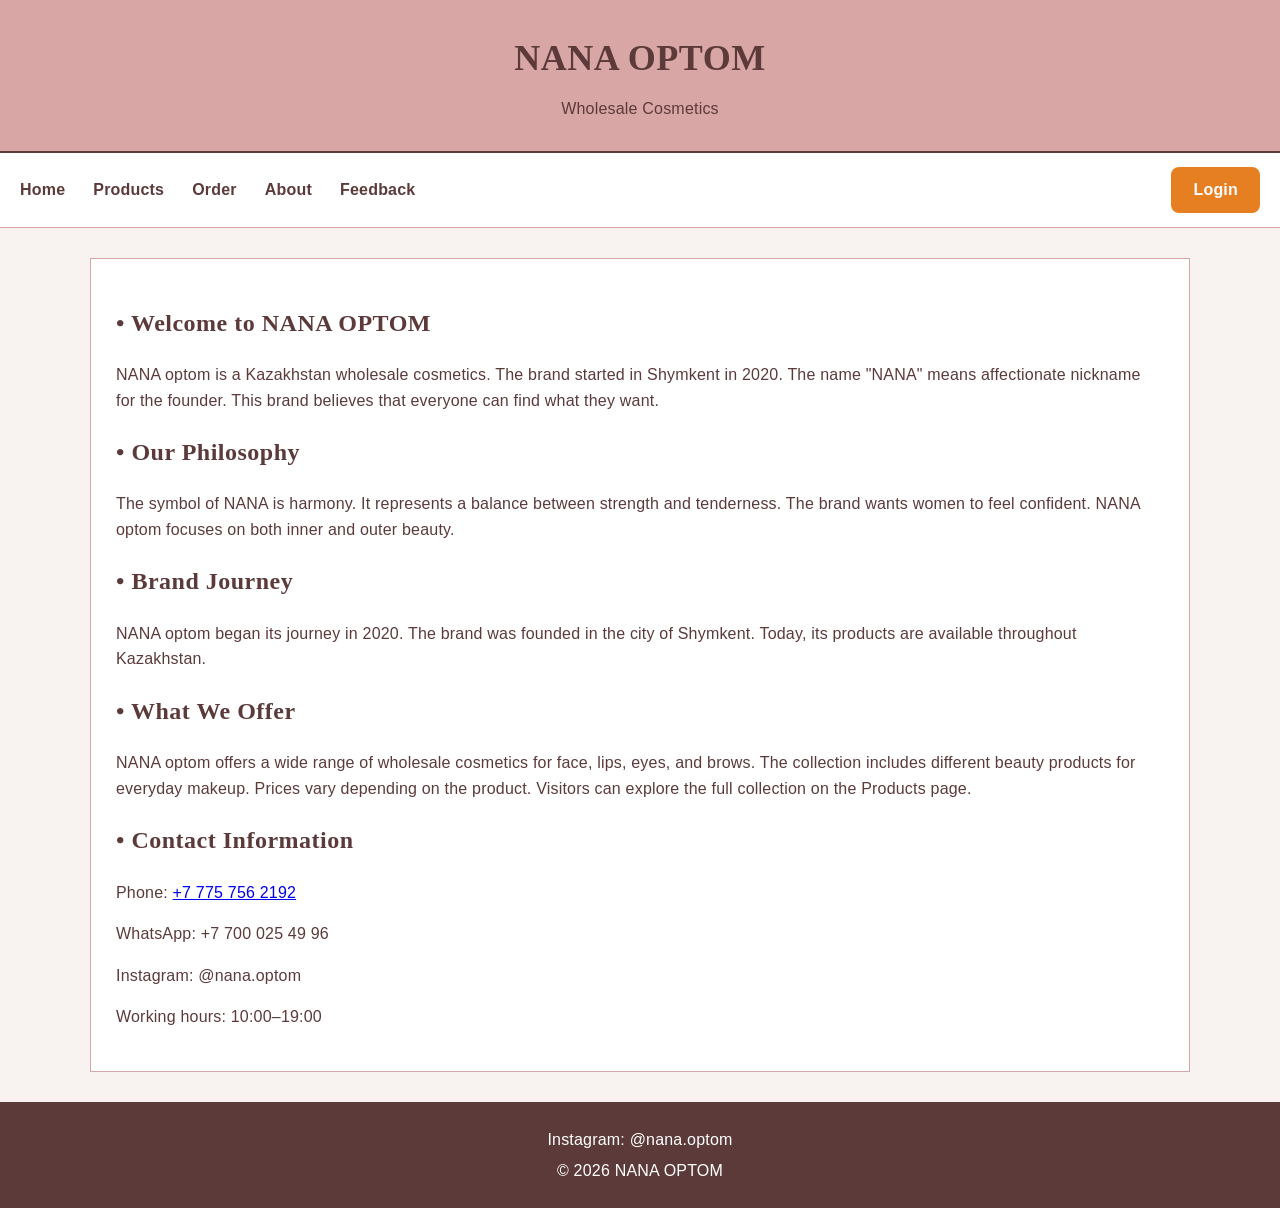
==== index.html @ d995e96a "Add files via upload Add NANA OPTOM website" ====
<!DOCTYPE html>
<!-- Authors: Aida Khalila and Assiya Yesmagambet -->
<html lang="en">
    <head>
        <meta charset="UTF-8">
        <meta name="viewport" content="width=device-width, initial-scale=1.0">
        <meta name="description" content="NANA OPTOM wholesale cosmetics store">
        <meta name="author" content="Aida Khalila and Assiya Yesmagambet">
        <title>NANA OPTOM | Home</title>
        <link rel="stylesheet" href="css/base.css">
    </head>

    <body>
        <header>
            <h1>NANA OPTOM</h1>
            <p>Wholesale Cosmetics</p>
        </header>

<nav>
    <ul>
        <li><a href="index.html">Home</a></li>
        <li><a href="products.html">Products</a></li>
        <li><a href="order.html">Order</a></li>
        <li><a href="about.html">About</a></li>
        <li><a href="feedback.html">Feedback</a></li>
        <li class="login-link"><a href="login.html">Login</a></li>
    </ul>
</nav>
<main>
    <!-- A section is used here because this content introduces the brand as a separate topic. -->
    <section>
        <h2>Welcome to NANA OPTOM</h2>
        <p>
            NANA optom is a Kazakhstan wholesale cosmetics.
            The brand started in Shymkent in 2020.
            The name "NANA" means affectionate nickname for the founder.
            This brand believes that everyone can find what they want.
        </p>
    </section>

    <section>
        <h2>Our Philosophy</h2>
        <p>
            The symbol of NANA is harmony.
            It represents a balance between strength and tenderness.
            The brand wants women to feel confident.
            NANA optom focuses on both inner and outer beauty.
        </p>
    </section>

    <section>
        <h2>Brand Journey</h2>
        <p>
            NANA optom began its journey in 2020.
            The brand was founded in the city of Shymkent.
            Today, its products are available throughout Kazakhstan.
        </p>
    </section> 

    <section>
        <h2>What We Offer</h2>
        <p>
            NANA optom offers a wide range of  wholesale cosmetics for face, lips, eyes, and brows.
            The collection includes different beauty products for everyday makeup.
            Prices vary depending on the product.
            Visitors can explore the full collection on the Products page.
        </p>
        </section>

<!-- A separate section is used here to keep contact information organized from the brand content. -->
    <section>
        <h2>Contact Information</h2>

        <p>Phone: <a href="tel:+777757562192">+7 775 756 2192</a></p>
        <p>WhatsApp: +7 700 025 49 96</p>
        <p>Instagram:  @nana.optom</p>
        <p>Working hours: 10:00–19:00</p>
    </section>
</main>
   <footer>

    <p>Instagram: @nana.optom</p>
    <p>&copy; 2026 NANA OPTOM</p>
    </footer>
    </body>
</html>
---- css/base.css ----
/*
NANA OPTOM COLOR PALETTE

#F8F3F0 - soft background for a clean cosmetics website.
#5C3A3A - dark color for headings and readable text.
#D9A6A6 - soft pink that matches the NANAOPTOM beauty theme.
rgb(255, 255, 255) - white for content areas.
black - used for strong text contrast.
*/

/* Universal selector matches every element.
   Border-box makes width calculations easier and predictable. */
* {
    box-sizing: border-box;
}

/* General page style */
body {
    margin: 0;
    background-color: #F8F3F0;
    color: #5C3A3A;

    font-family: Arial, Helvetica, sans-serif;
    font-size: 16px;
    font-weight: 400;
    line-height: 1.6;
    letter-spacing: 0.2px;
}

/* Shared header */
header {
    background-color: #D9A6A6;
    text-align: center;
    padding: 30px 20px;
    border-bottom: 2px solid #5C3A3A;
}

/* Second font family is used for headings */
h1,
h2,
h3 {
    font-family: Georgia, "Times New Roman", serif;
    font-weight: 600;
    letter-spacing: 0.5px;
}

header h1 {
    margin: 0;
    font-size: 36px;
}

header p {
    margin: 8px 0 0;
}

/* Navigation uses Flexbox because links are arranged in one row. */
nav {
    background-color: rgb(255, 255, 255);
    padding: 14px 20px;
    border-bottom: 1px solid #D9A6A6;
}

nav ul {
    list-style: none;
    margin: 0;
    padding: 0;

    display: flex;
    flex-direction: row;
    justify-content: center;
    align-items: center;
    gap: 28px;
}

nav a {
    color: #5C3A3A;
    text-decoration: none;
    font-weight: 600;
}

/* Pseudo-class: changes a navigation link when the mouse is over it. */
nav a:hover {
    color: black;
    text-decoration: underline;
}

/* Pseudo-class: makes keyboard focus visible. */
nav a:focus {
    outline: 2px solid #D9A6A6;
    outline-offset: 3px;
}

/* Descendant selector: matches the first list item inside navigation. */
nav li:first-child {
    font-weight: 700;
}

/* Shared main content */
main {
    width: 90%;
    max-width: 1100px;
    margin: 30px auto;
    padding: 25px;
    background-color: rgb(255, 255, 255);
    border: 1px solid #D9A6A6;
}

/* Adjacent sibling selector:
   matches a paragraph immediately after an h2. */
h2 + p {
    margin-top: 8px;
}

/* Grouping selector */
p,
li,
td,
th {
    line-height: 1.6;
}

/* Attribute selector:
   matches links that open in a new browser tab. */
a[target="_blank"] {
    font-weight: 600;
}

/* Shared image rules */
img {
    max-width: 100%;
    height: auto;
}

/* Shared footer */
footer {
    background-color: #5C3A3A;
    color: rgb(255, 255, 255);
    text-align: center;
    padding: 20px;
    margin-top: 30px;
}

footer p {
    margin: 5px 0;
}

footer a {
    color: rgb(255, 255, 255);
}

/* Pseudo-element adds a small decorative mark before h2 headings. */
h2::before {
    content: "• ";
}

/*
Margin collapse note:
Vertical margins of normal block elements can collapse.
Padding and borders on the main content help keep its spacing controlled.
*/
.login-link {
    margin-left: auto;
}

.login-link a {
    display: inline-block;
    padding: 10px 22px;
    background-color: #e67e22;
    color: white;
    border-radius: 8px;
    text-decoration: none;
}

.login-link a:hover {
    background-color: #c96816;
}
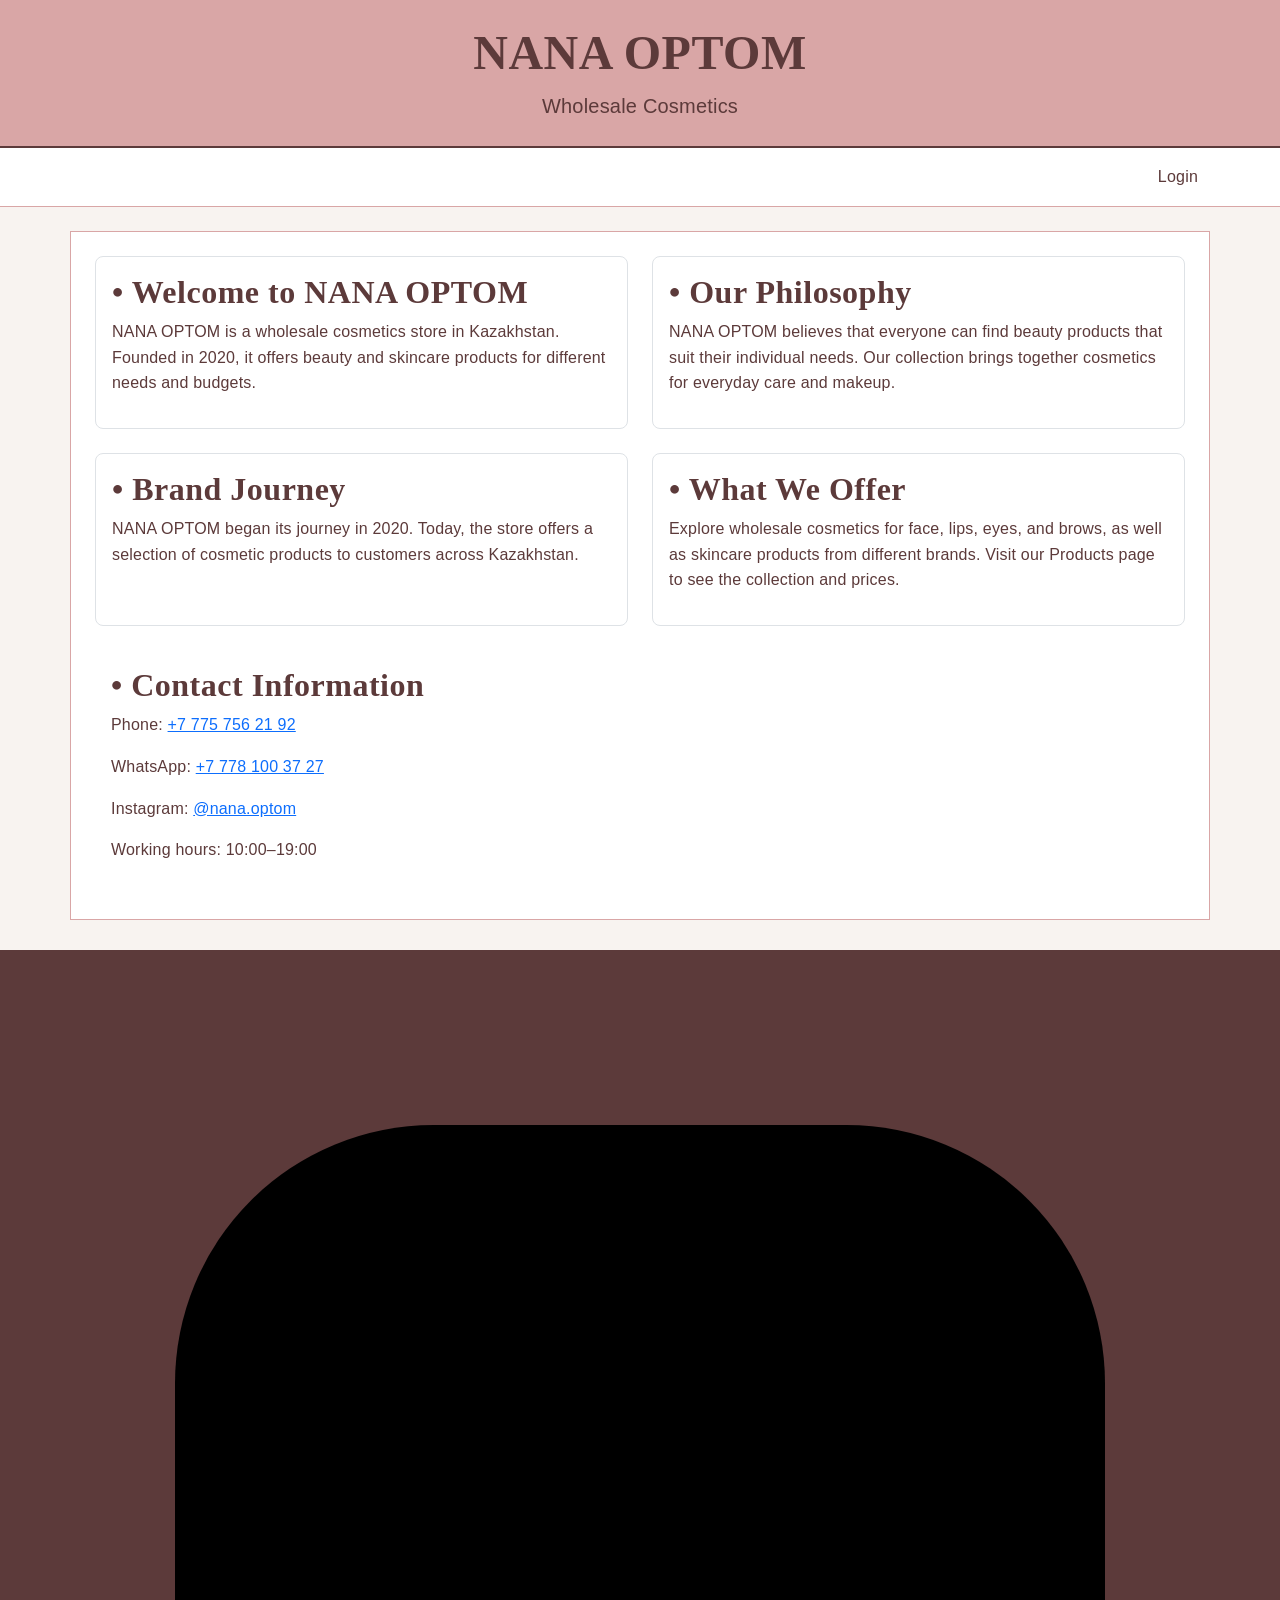
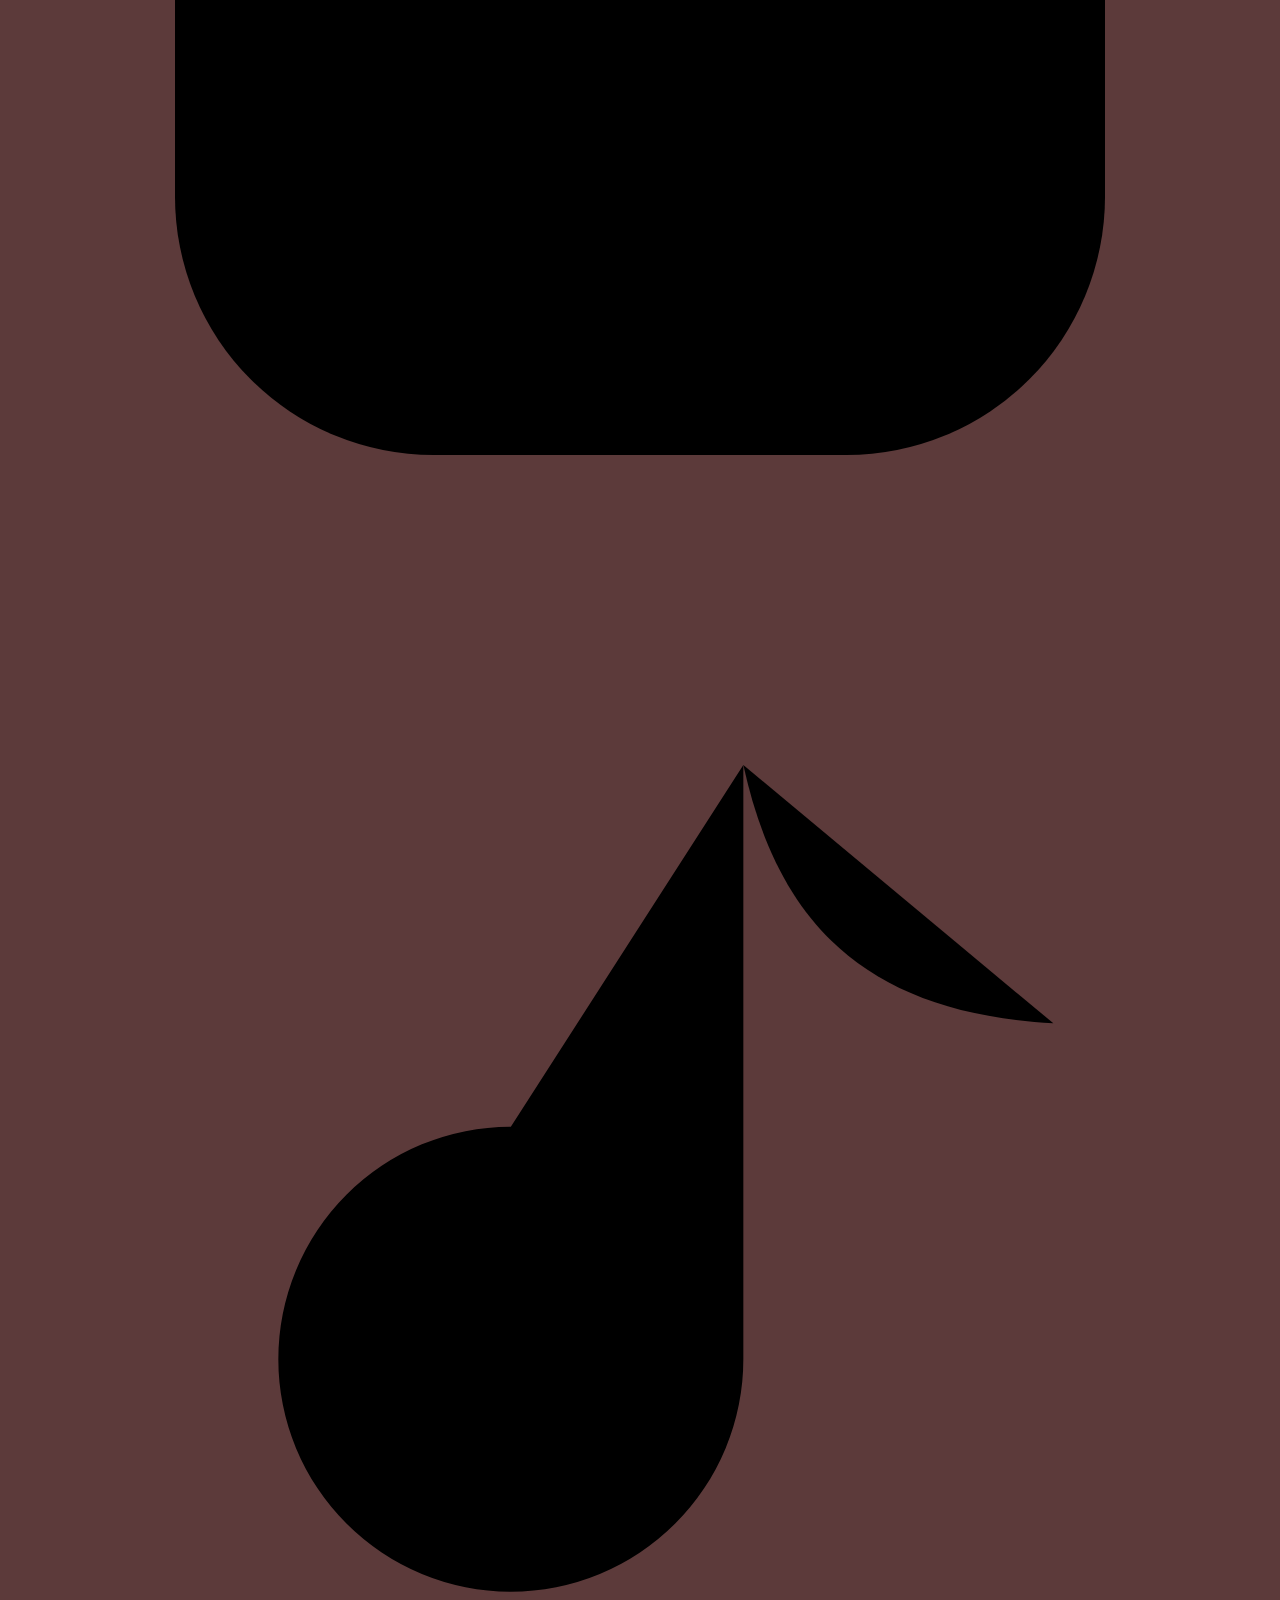
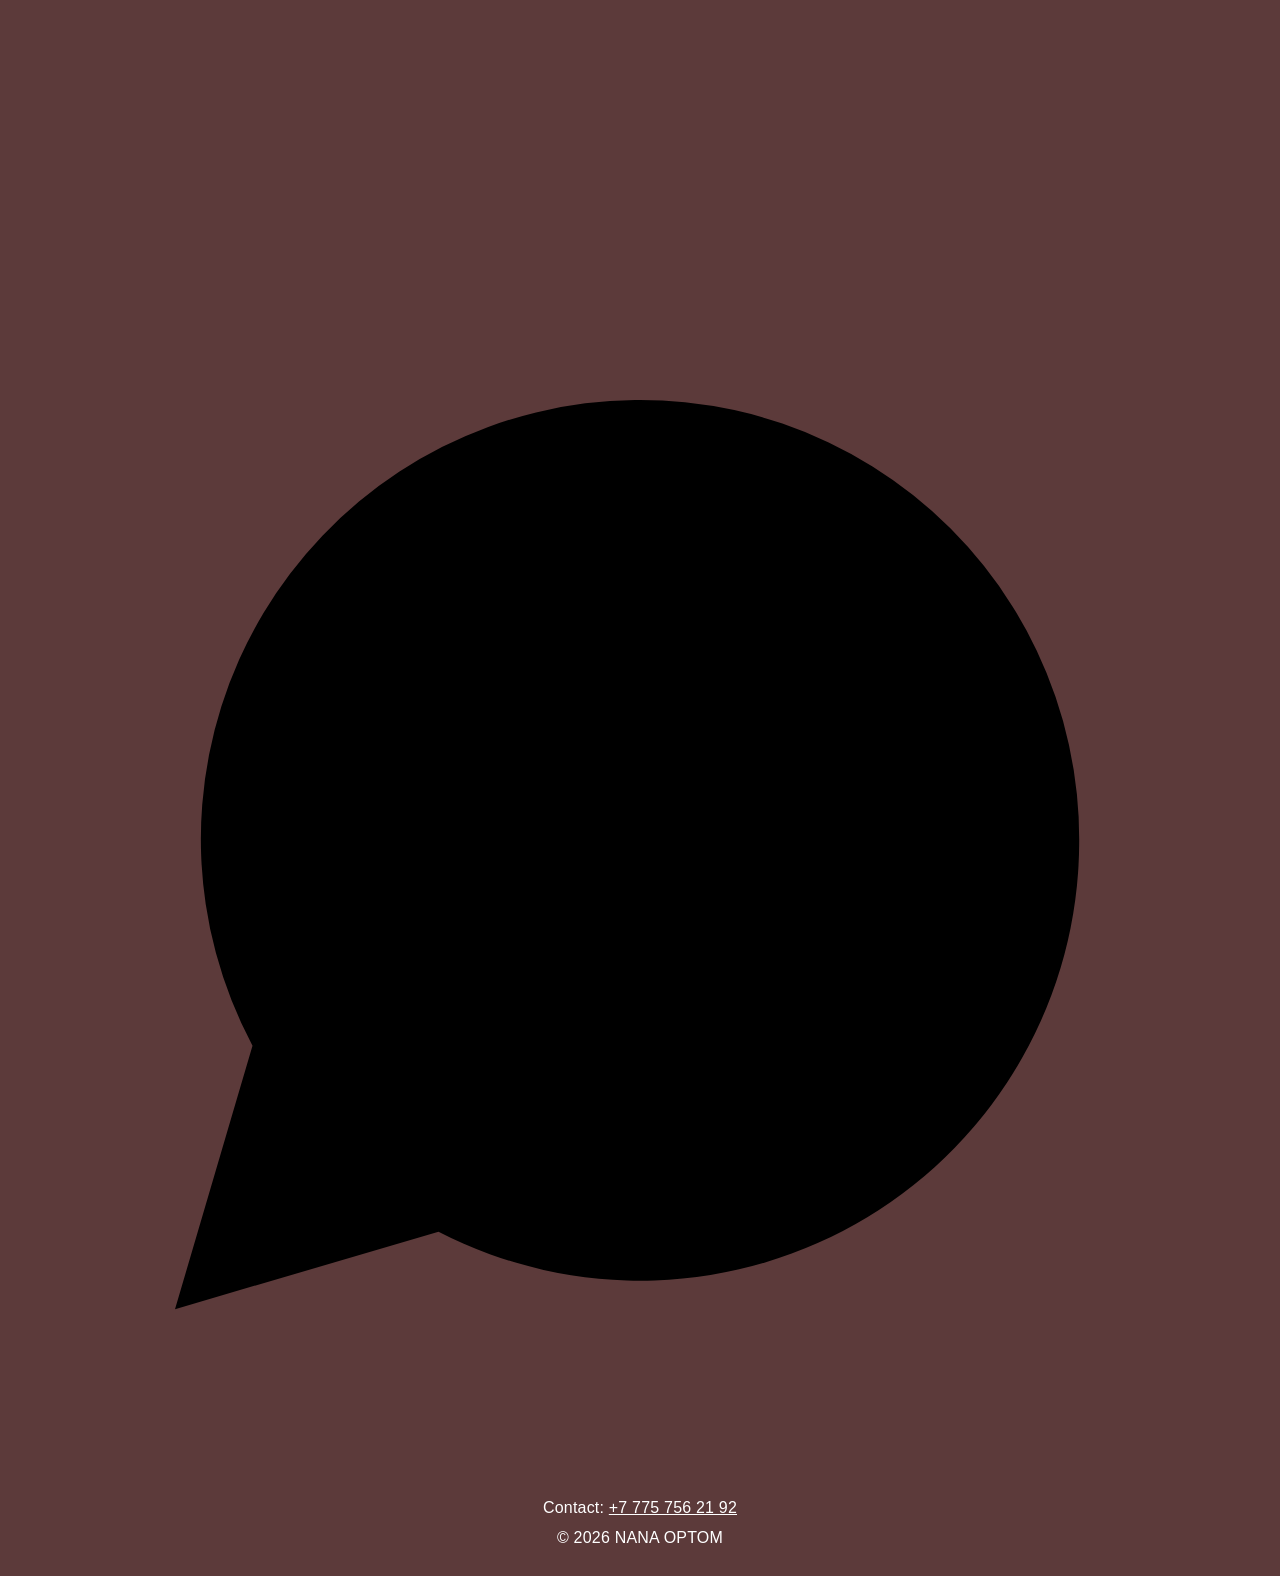
==== commit bae8b70e: "Add files via upload" ====
--- a/index.html
+++ b/index.html
@@ -1,86 +1,185 @@
+
 <!DOCTYPE html>
 <!-- Authors: Aida Khalila and Assiya Yesmagambet -->
 <html lang="en">
-    <head>
-        <meta charset="UTF-8">
-        <meta name="viewport" content="width=device-width, initial-scale=1.0">
-        <meta name="description" content="NANA OPTOM wholesale cosmetics store">
-        <meta name="author" content="Aida Khalila and Assiya Yesmagambet">
-        <title>NANA OPTOM | Home</title>
-        <link rel="stylesheet" href="css/base.css">
-    </head>
 
-    <body>
-        <header>
-            <h1>NANA OPTOM</h1>
-            <p>Wholesale Cosmetics</p>
-        </header>
+<head>
+    <meta charset="UTF-8">
+    <meta name="viewport" content="width=device-width, initial-scale=1.0">
+    <meta name="description" content="NANA OPTOM wholesale cosmetics store">
+    <meta name="author" content="Aida Khalila and Assiya Yesmagambet">
+    <title>NANA OPTOM | Home</title>
 
-<nav>
-    <ul>
-        <li><a href="index.html">Home</a></li>
-        <li><a href="products.html">Products</a></li>
-        <li><a href="order.html">Order</a></li>
-        <li><a href="about.html">About</a></li>
-        <li><a href="feedback.html">Feedback</a></li>
-        <li class="login-link"><a href="login.html">Login</a></li>
-    </ul>
+    <!-- Bootstrap 5.3.3 -->
+    <link href="https://cdn.jsdelivr.net/npm/bootstrap@5.3.3/dist/css/bootstrap.min.css" rel="stylesheet">
+
+    <!-- Custom CSS -->
+    <link rel="stylesheet" href="css/base.css">
+</head>
+
+<body>
+
+<header class="text-center py-4 px-3">
+    <h1 class="display-5 fw-bold">NANA OPTOM</h1>
+    <p class="lead mb-0">Wholesale Cosmetics</p>
+</header>
+
+<!-- Bootstrap responsive navigation -->
+<nav class="navbar navbar-expand-lg navbar-dark">
+    <div class="container">
+
+        <a class="navbar-brand fw-bold" href="index.html">
+            NANA OPTOM
+        </a>
+
+        <button class="navbar-toggler"
+                type="button"
+                data-bs-toggle="collapse"
+                data-bs-target="#mainNavbar"
+                aria-controls="mainNavbar"
+                aria-expanded="false"
+                aria-label="Toggle navigation">
+            <span class="navbar-toggler-icon"></span>
+        </button>
+
+        <div class="collapse navbar-collapse" id="mainNavbar">
+            <ul class="navbar-nav ms-auto align-items-lg-center gap-lg-3">
+
+                <li class="nav-item">
+                    <a class="nav-link active" aria-current="page" href="index.html">Home</a>
+                </li>
+
+                <li class="nav-item">
+                    <a class="nav-link" href="products.html">Products</a>
+                </li>
+
+                <li class="nav-item">
+                    <a class="nav-link" href="order.html">Order</a>
+                </li>
+
+                <li class="nav-item">
+                    <a class="nav-link" href="about.html">About</a>
+                </li>
+
+                <li class="nav-item">
+                    <a class="nav-link" href="feedback.html">Feedback</a>
+                </li>
+
+            </ul>
+        </div>
+
+        <!-- Login remains visible outside the collapsed menu -->
+        <a class="nav-link login-link ms-3" href="login.html">Login</a>
+
+    </div>
 </nav>
-<main>
-    <!-- A section is used here because this content introduces the brand as a separate topic. -->
-    <section>
-        <h2>Welcome to NANA OPTOM</h2>
-        <p>
-            NANA optom is a Kazakhstan wholesale cosmetics.
-            The brand started in Shymkent in 2020.
-            The name "NANA" means affectionate nickname for the founder.
-            This brand believes that everyone can find what they want.
-        </p>
+
+<!-- Bootstrap container keeps content centered -->
+<main class="container my-4 p-4">
+
+    <!-- Bootstrap Grid: two columns on tablets and desktops -->
+    <div class="row g-4">
+
+        <div class="col-12 col-md-6">
+            <section class="h-100 p-3 border rounded-3">
+                <h2>Welcome to NANA OPTOM</h2>
+                <p>
+                    NANA OPTOM is a wholesale cosmetics store in Kazakhstan.
+                    Founded in 2020, it offers beauty and skincare products
+                    for different needs and budgets.
+                </p>
+            </section>
+        </div>
+
+        <div class="col-12 col-md-6">
+            <section class="h-100 p-3 border rounded-3">
+                <h2>Our Philosophy</h2>
+                <p>
+                    NANA OPTOM believes that everyone can find beauty products
+                    that suit their individual needs. Our collection brings
+                    together cosmetics for everyday care and makeup.
+                </p>
+            </section>
+        </div>
+
+        <div class="col-12 col-md-6">
+            <section class="h-100 p-3 border rounded-3">
+                <h2>Brand Journey</h2>
+                <p>
+                    NANA OPTOM began its journey in 2020.
+                    Today, the store offers a selection of cosmetic products
+                    to customers across Kazakhstan.
+                </p>
+            </section>
+        </div>
+
+        <div class="col-12 col-md-6">
+            <section class="h-100 p-3 border rounded-3">
+                <h2>What We Offer</h2>
+                <p>
+                    Explore wholesale cosmetics for face, lips, eyes, and brows,
+                    as well as skincare products from different brands.
+                    Visit our Products page to see the collection and prices.
+                </p>
+            </section>
+        </div>
+
+    </div>
+
+    <!-- Contact information -->
+    <section class="mt-4 p-3">
+        <h2>Contact Information</h2>
+
+        <p>Phone: <a href="tel:+77757562192">+7 775 756 21 92</a></p>
+        <p>WhatsApp: <a href="https://wa.me/77781003727">+7 778 100 37 27</a></p>
+        <p>Instagram: <a href="https://www.instagram.com/nana.optom/">@nana.optom</a></p>
+        <p>Working hours: 10:00–19:00</p>
     </section>
 
-    <section>
-        <h2>Our Philosophy</h2>
-        <p>
-            The symbol of NANA is harmony.
-            It represents a balance between strength and tenderness.
-            The brand wants women to feel confident.
-            NANA optom focuses on both inner and outer beauty.
-        </p>
-    </section>
+</main>
 
-    <section>
-        <h2>Brand Journey</h2>
-        <p>
-            NANA optom began its journey in 2020.
-            The brand was founded in the city of Shymkent.
-            Today, its products are available throughout Kazakhstan.
-        </p>
-    </section> 
+<footer>
+    <div class="footer-social">
 
-    <section>
-        <h2>What We Offer</h2>
-        <p>
-            NANA optom offers a wide range of  wholesale cosmetics for face, lips, eyes, and brows.
-            The collection includes different beauty products for everyday makeup.
-            Prices vary depending on the product.
-            Visitors can explore the full collection on the Products page.
-        </p>
-        </section>
+        <!-- Instagram -->
+        <a href="https://www.instagram.com/nana.optom/"
+           target="_blank" rel="noopener noreferrer"
+           aria-label="Instagram" title="Instagram">
+            <svg viewBox="0 0 24 24" aria-hidden="true">
+                <rect x="3" y="3" width="18" height="18" rx="5"></rect>
+                <circle cx="12" cy="12" r="4"></circle>
+                <circle cx="17.5" cy="6.5" r="1" class="icon-dot"></circle>
+            </svg>
+        </a>
 
-<!-- A separate section is used here to keep contact information organized from the brand content. -->
-    <section>
-        <h2>Contact Information</h2>
+        <!-- TikTok -->
+        <a href="https://www.tiktok.com/@nana.optom?_r=1&amp;_t=ZS-9A1kYobpDSX"
+           target="_blank" rel="noopener noreferrer"
+           aria-label="TikTok" title="TikTok">
+            <svg viewBox="0 0 24 24" aria-hidden="true">
+                <path d="M14 3v11.5a4.5 4.5 0 1 1-4.5-4.5"></path>
+                <path d="M14 3c.7 3.2 2.5 4.8 6 5"></path>
+            </svg>
+        </a>
 
-        <p>Phone: <a href="tel:+777757562192">+7 775 756 2192</a></p>
-        <p>WhatsApp: +7 700 025 49 96</p>
-        <p>Instagram:  @nana.optom</p>
-        <p>Working hours: 10:00–19:00</p>
-    </section>
-</main>
-   <footer>
+        <!-- WhatsApp -->
+        <a href="https://wa.me/77781003727"
+           target="_blank" rel="noopener noreferrer"
+           aria-label="WhatsApp" title="WhatsApp">
+            <svg viewBox="0 0 24 24" aria-hidden="true">
+                <path d="M20.5 11.5a8.5 8.5 0 0 1-12.4 7.5L3 20.5l1.5-5.1A8.5 8.5 0 1 1 20.5 11.5Z"></path>
+                <path d="M8.5 8.5c.5 3 3 5.5 6 6l1.5-1.5"></path>
+            </svg>
+        </a>
 
-    <p>Instagram: @nana.optom</p>
+    </div>
+
+    <p>Contact: <a href="tel:+77757562192">+7 775 756 21 92</a></p>
     <p>&copy; 2026 NANA OPTOM</p>
-    </footer>
-    </body>
-</html>+</footer>
+
+<!-- Bootstrap 5.3.3 JavaScript bundle -->
+<script src="https://cdn.jsdelivr.net/npm/bootstrap@5.3.3/dist/js/bootstrap.bundle.min.js"></script>
+
+</body>
+</html>
